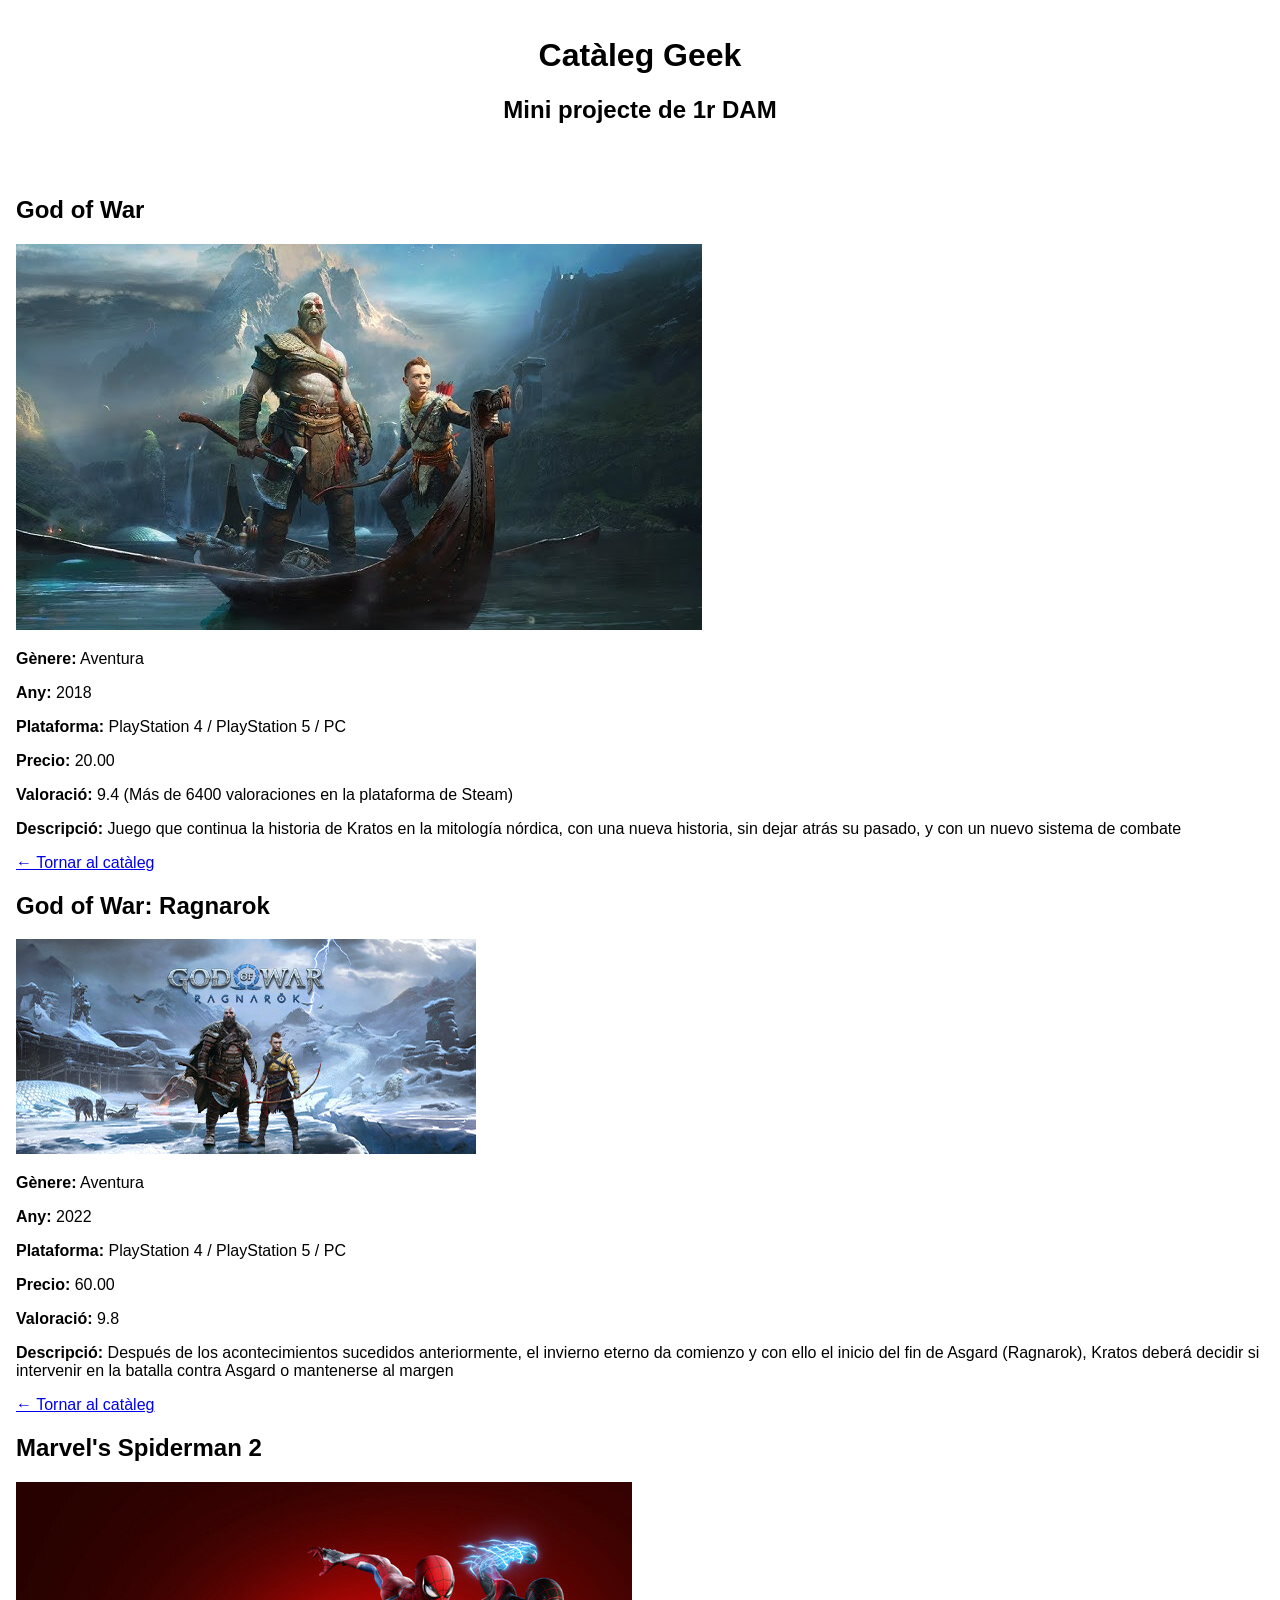
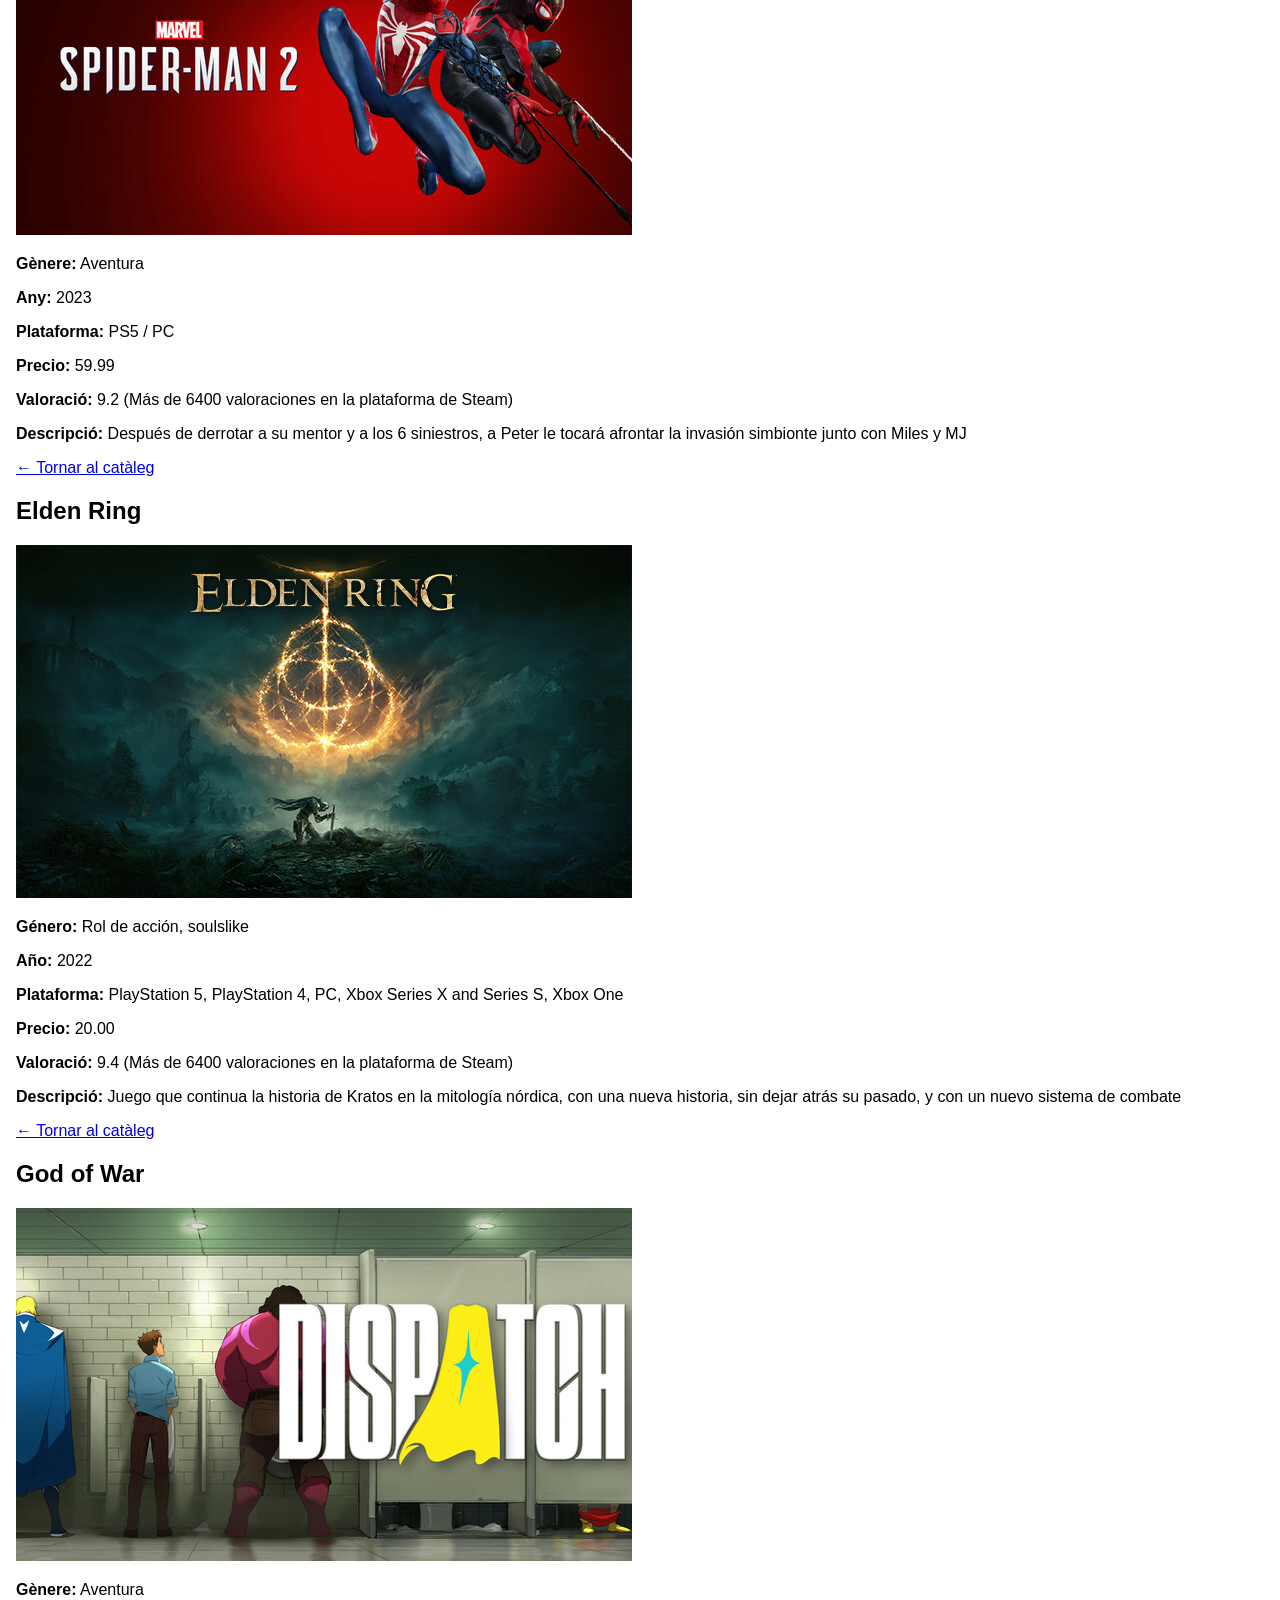
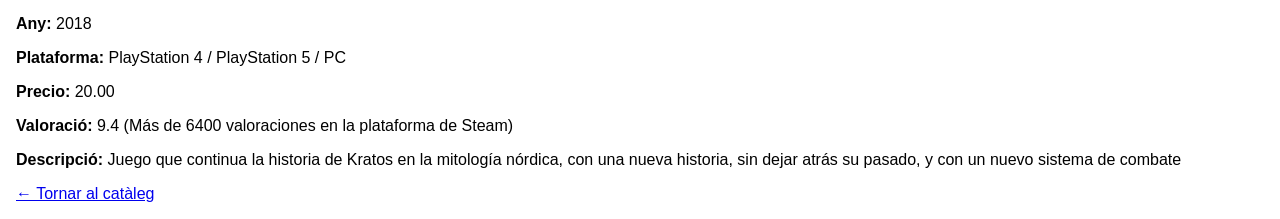
==== detall.html @ 67acfe2b "Imagenes" ====
<!DOCTYPE html> 
<html lang="ca">

<head> 
    <meta charset="UTF-8"> 
    <title>Catàleg Geek</title> 
    <link rel="stylesheet" href="css/estils.css"> 
</head>

<body> 
    <header>
        <h1> Catàleg Geek </h1>
        <h2> Mini projecte de 1r DAM </h2> 
    </header>

    <main class="detall">
        <article class="fitxa"> 
            <h2>God of War</h2> 
            <img src="imagenes/GOW.jpg" alt="">
            <p><strong>Gènere:</strong> Aventura </p> 
            <p><strong>Any:</strong> 2018 </p> 
            <p><strong>Plataforma:</strong> PlayStation 4 / PlayStation 5 / PC </p> 
            <p><strong>Precio:</strong> 20.00 </p>
            <p><strong>Valoració:</strong> 9.4 (Más de 6400 valoraciones en la plataforma de Steam) </p> 
            <p><strong>Descripció:</strong> Juego que continua la historia de Kratos en la mitología nórdica, con una nueva historia, sin dejar atrás su pasado, y con un nuevo sistema de combate </p> 
            <a href="index.html">← Tornar al catàleg</a> 
        </article>

        <article class="fitxa"> 
            <h2>God of War: Ragnarok</h2> 
            <img src="imagenes/GOW Ragnarok.jpg" alt="">
            <p><strong>Gènere:</strong> Aventura </p> 
            <p><strong>Any:</strong> 2022 </p> 
            <p><strong>Plataforma:</strong> PlayStation 4 / PlayStation 5 / PC </p> 
            <p><strong>Precio:</strong> 60.00 </p>
            <p><strong>Valoració:</strong> 9.8 </p> 
            <p><strong>Descripció:</strong> Después de los acontecimientos sucedidos anteriormente, el invierno eterno da comienzo y con ello el inicio del fin de Asgard (Ragnarok), Kratos deberá decidir si intervenir en la batalla contra Asgard o mantenerse al margen </p> 
            <a href="index.html">← Tornar al catàleg</a> 
        </article>

        <article class="fitxa"> 
            <h2>Marvel's Spiderman 2</h2> 
            <img src="imagenes/Portada spiderman 2.jpg" alt="">
            <p><strong>Gènere:</strong> Aventura </p> 
            <p><strong>Any:</strong> 2023 </p> 
            <p><strong>Plataforma:</strong> PS5 / PC </p> 
            <p><strong>Precio:</strong> 59.99 </p>
            <p><strong>Valoració:</strong> 9.2 (Más de 6400 valoraciones en la plataforma de Steam) </p> 
            <p><strong>Descripció:</strong> Después de derrotar a su mentor y a los 6 siniestros, a Peter le tocará afrontar la invasión simbionte junto con Miles y MJ </p> 
            <a href="index.html">← Tornar al catàleg</a> 
        </article>

        <article class="fitxa"> 
            <h2>Elden Ring</h2> 
            <img src="imagenes/Elden Ring.jpg" alt="">
            <p><strong>Género:</strong> Rol de acción, soulslike </p> 
            <p><strong>Año:</strong> 2022 </p> 
            <p><strong>Plataforma:</strong> PlayStation 5, PlayStation 4, PC, Xbox Series X and Series S, Xbox One </p> 
            <p><strong>Precio:</strong> 20.00 </p>
            <p><strong>Valoració:</strong> 9.4 (Más de 6400 valoraciones en la plataforma de Steam) </p> 
            <p><strong>Descripció:</strong> Juego que continua la historia de Kratos en la mitología nórdica, con una nueva historia, sin dejar atrás su pasado, y con un nuevo sistema de combate </p> 
            <a href="index.html">← Tornar al catàleg</a> 
        </article>

        <article class="fitxa"> 
            <h2>God of War</h2> 
            <img src="imagenes/Dispatch.jpg" alt="">
            <p><strong>Gènere:</strong> Aventura </p> 
            <p><strong>Any:</strong> 2018 </p> 
            <p><strong>Plataforma:</strong> PlayStation 4 / PlayStation 5 / PC </p> 
            <p><strong>Precio:</strong> 20.00 </p>
            <p><strong>Valoració:</strong> 9.4 (Más de 6400 valoraciones en la plataforma de Steam) </p> 
            <p><strong>Descripció:</strong> Juego que continua la historia de Kratos en la mitología nórdica, con una nueva historia, sin dejar atrás su pasado, y con un nuevo sistema de combate </p> 
            <a href="index.html">← Tornar al catàleg</a> 
        </article>
    </main>



</body>
</html>
---- css/estils.css ----
body { 
    font-family: Arial, sans-serif;
    margin: 0;
    padding: 0; 
}

header, footer { 
    text-align: center;
    padding: 1rem;
}

.llistat { 
    display: flex; 
    flex-wrap: wrap; 
    gap: 1rem; 
    padding: 1rem; 
    justify-content: center; 
}

.card { 
    border: 1px solid #ccc; 
    padding: 1rem; 
    max-width: 250px; 
}

.detall { 
    padding: 1rem; 
}

.fitxa img { 
    max-width: 100%; 
    height: auto; 
}

@media (max-width: 768px) { 
    .llistat { 
        flex-direction: column; 
        align-items: center; 
    } 
}
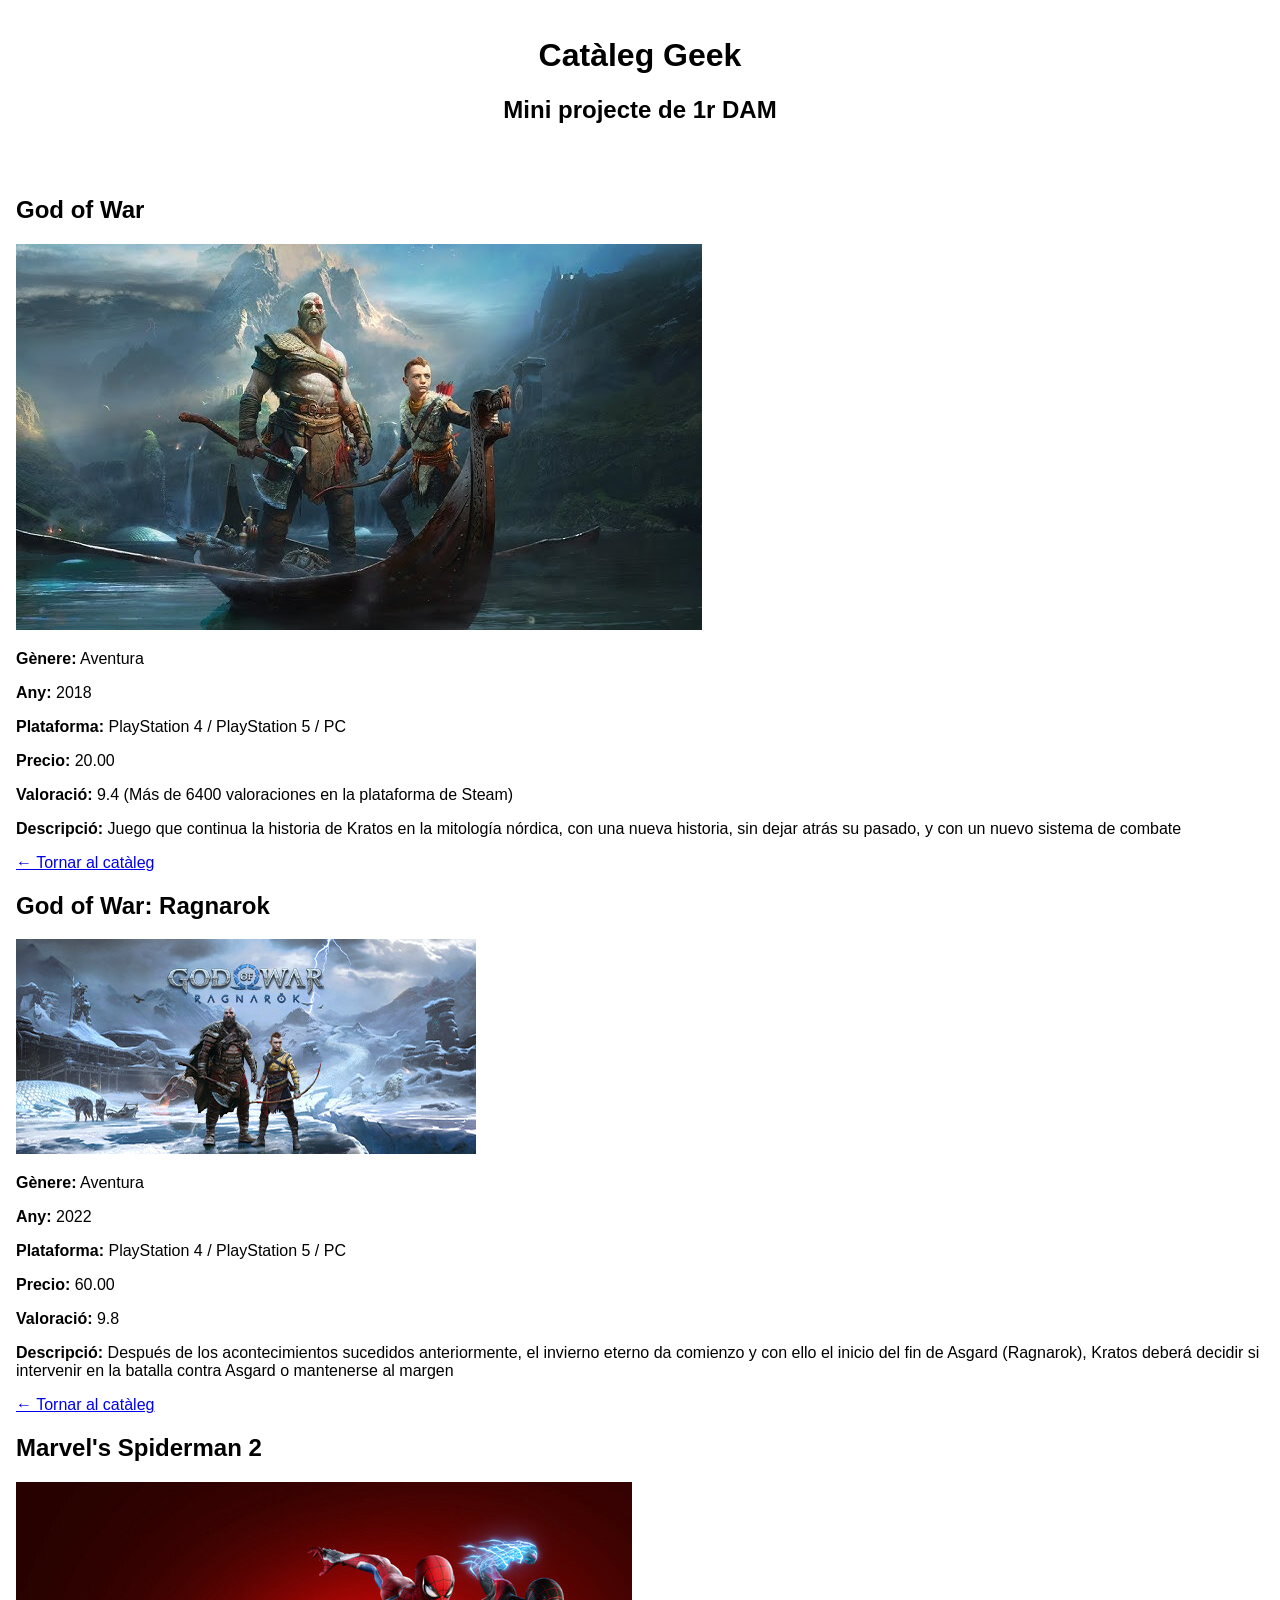
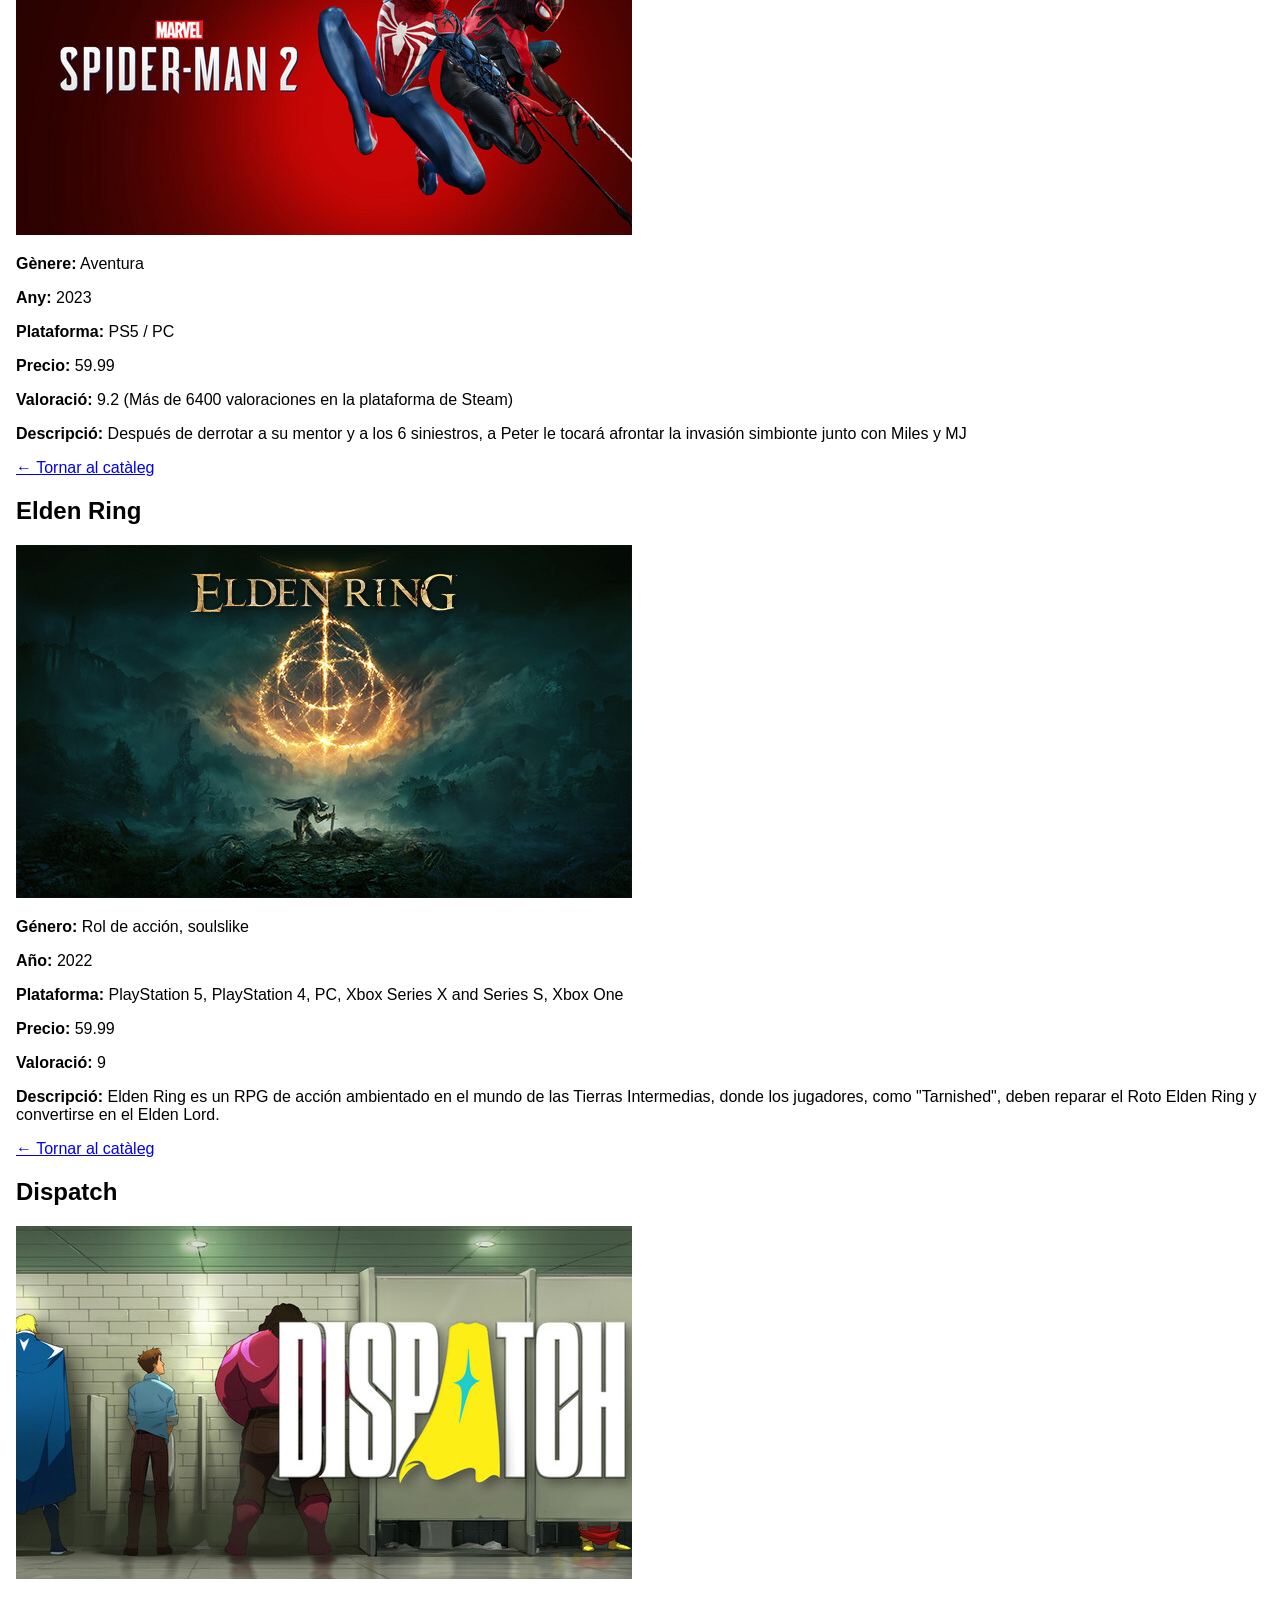
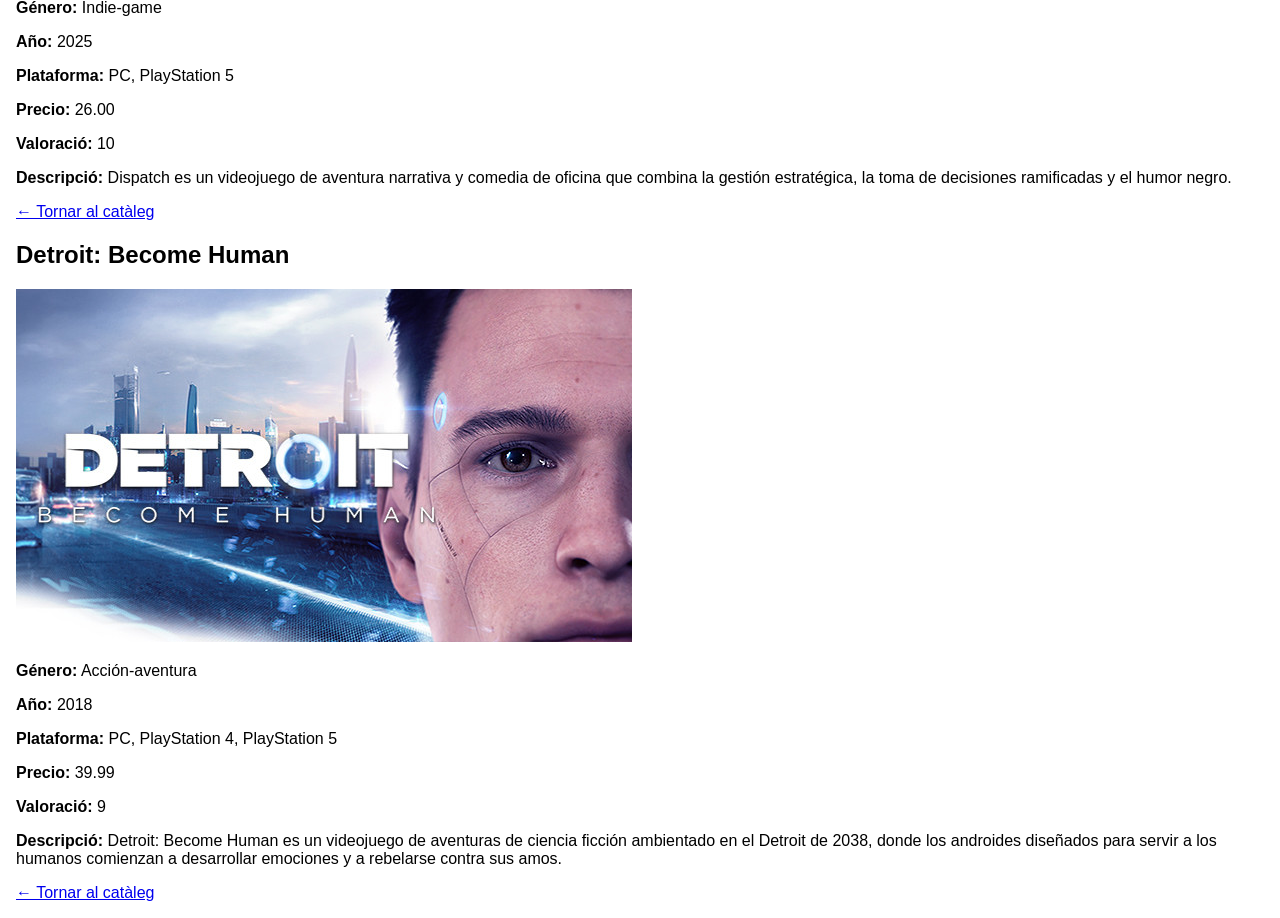
==== commit 1f938794: "Readme" ====
--- a/detall.html
+++ b/detall.html
@@ -56,21 +56,33 @@
             <p><strong>Género:</strong> Rol de acción, soulslike </p> 
             <p><strong>Año:</strong> 2022 </p> 
             <p><strong>Plataforma:</strong> PlayStation 5, PlayStation 4, PC, Xbox Series X and Series S, Xbox One </p> 
-            <p><strong>Precio:</strong> 20.00 </p>
-            <p><strong>Valoració:</strong> 9.4 (Más de 6400 valoraciones en la plataforma de Steam) </p> 
-            <p><strong>Descripció:</strong> Juego que continua la historia de Kratos en la mitología nórdica, con una nueva historia, sin dejar atrás su pasado, y con un nuevo sistema de combate </p> 
+            <p><strong>Precio:</strong> 59.99 </p>
+            <p><strong>Valoració:</strong> 9 </p> 
+            <p><strong>Descripció:</strong> Elden Ring es un RPG de acción ambientado en el mundo de las Tierras Intermedias, donde los jugadores, como "Tarnished", deben reparar el Roto Elden Ring y convertirse en el Elden Lord. </p> 
             <a href="index.html">← Tornar al catàleg</a> 
         </article>
 
         <article class="fitxa"> 
-            <h2>God of War</h2> 
+            <h2>Dispatch</h2> 
             <img src="imagenes/Dispatch.jpg" alt="">
-            <p><strong>Gènere:</strong> Aventura </p> 
-            <p><strong>Any:</strong> 2018 </p> 
-            <p><strong>Plataforma:</strong> PlayStation 4 / PlayStation 5 / PC </p> 
-            <p><strong>Precio:</strong> 20.00 </p>
-            <p><strong>Valoració:</strong> 9.4 (Más de 6400 valoraciones en la plataforma de Steam) </p> 
-            <p><strong>Descripció:</strong> Juego que continua la historia de Kratos en la mitología nórdica, con una nueva historia, sin dejar atrás su pasado, y con un nuevo sistema de combate </p> 
+            <p><strong>Género:</strong> Indie-game </p> 
+            <p><strong>Año:</strong> 2025 </p> 
+            <p><strong>Plataforma:</strong> PC, PlayStation 5 </p> 
+            <p><strong>Precio:</strong> 26.00 </p>
+            <p><strong>Valoració:</strong> 10 </p> 
+            <p><strong>Descripció:</strong> Dispatch es un videojuego de aventura narrativa y comedia de oficina que combina la gestión estratégica, la toma de decisiones ramificadas y el humor negro. </p> 
+            <a href="index.html">← Tornar al catàleg</a> 
+        </article>
+
+        <article class="fitxa"> 
+            <h2>Detroit: Become Human</h2> 
+            <img src="imagenes/Detroit.jpg" alt="">
+            <p><strong>Género:</strong> Acción-aventura </p> 
+            <p><strong>Año:</strong> 2018 </p> 
+            <p><strong>Plataforma:</strong> PC, PlayStation 4, PlayStation 5 </p> 
+            <p><strong>Precio:</strong> 39.99 </p>
+            <p><strong>Valoració:</strong> 9 </p> 
+            <p><strong>Descripció:</strong> Detroit: Become Human es un videojuego de aventuras de ciencia ficción ambientado en el Detroit de 2038, donde los androides diseñados para servir a los humanos comienzan a desarrollar emociones y a rebelarse contra sus amos. </p> 
             <a href="index.html">← Tornar al catàleg</a> 
         </article>
     </main>
